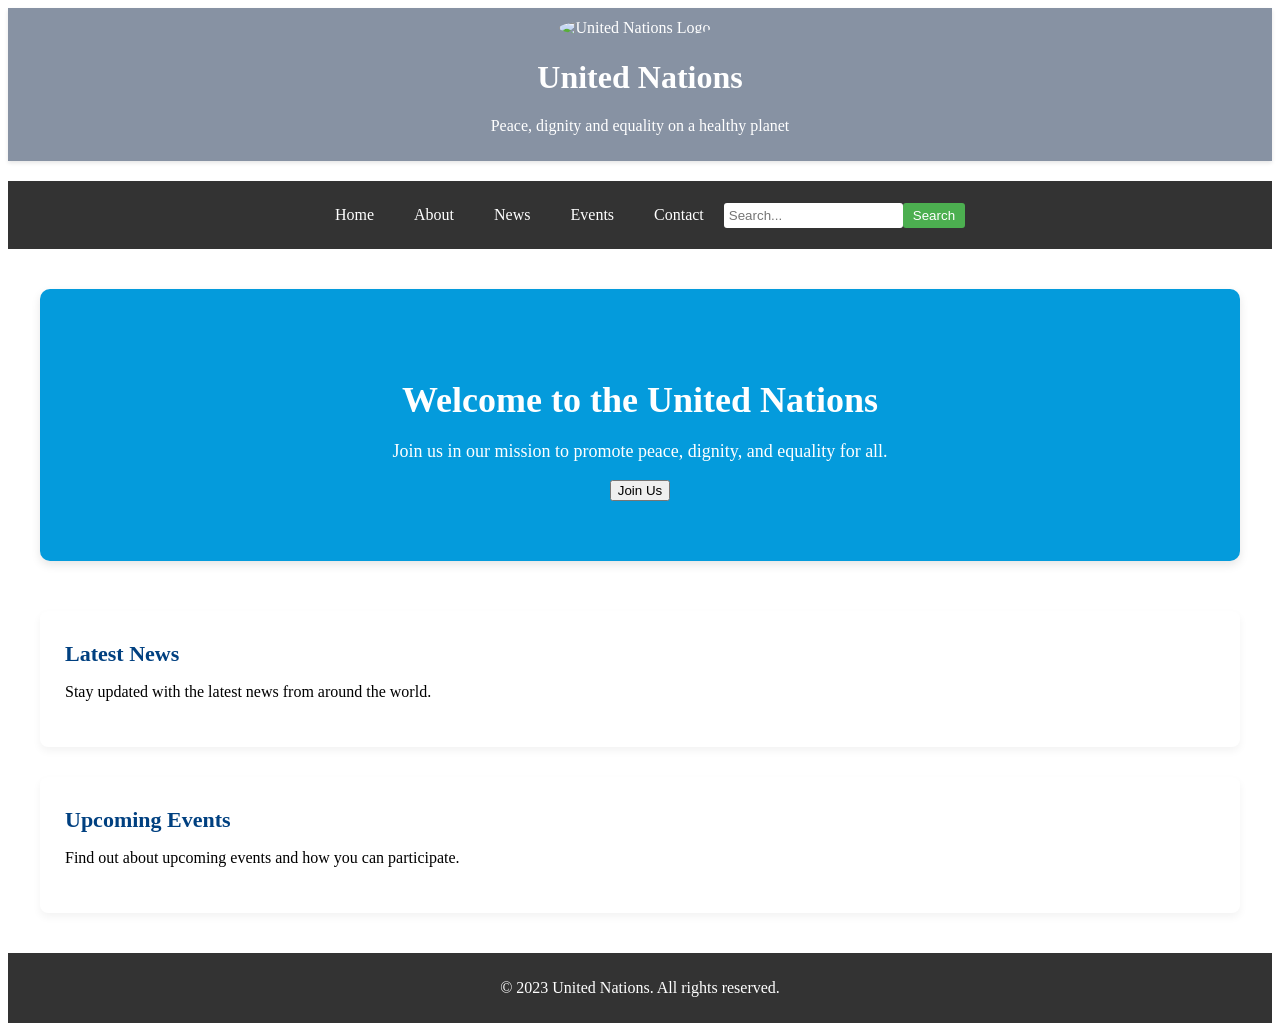
==== index.html @ 8ed75e65 "inhance header & adding sumenue list into about us" ====
<!DOCTYPE html>
<html lang="en">
<head>
    <meta charset="UTF-8">
    <meta name="viewport" content="width=device-width, initial-scale=1.0">
    <title>United Nation | Peace, dignity and equality
on a healthy planet</title>
<link rel="stylesheet" href="index.css">
</head>
<body>
    <header class="top header">
        <div class="logo">
            <img src="../un/assests/images/un-logo.png" alt="United Nations Logo">
        </div>
        <h1>United Nations</h1>
        <p>Peace, dignity and equality on a healthy planet</p>
    </header>


    <nav class="top nav">
        <ul>
            <li><a href="#">Home</a></li>
            <li><a href="#">About</a>
                <ul class="submenu">
                    <li><a href="#">About Us</a></li>
                    <li><a href="#">Member States</a></li>
                    <li><a href="#">Main Bodies</a></li>
                    <li><a href="#">Secretary-General</a></li>
                    <li><a href="#">Secretariat</a></li>
                    <li><a href="#">UN System</a></li>
                    <li><a href="#">History</a></li>
                    <li><a href="#">Emblem and Flag</a></li>
                    <li><a href="#">UN Charter</a></li>
                    <li><a href="#">UDHR</a></li>
                    <li><a href="#">ICJ Statute</a></li>
                    <li><a href="#">Nobel Peace Prize</a></li>
                </ul>
            </li>
            <li><a href="#">News</a></li>
            <li><a href="#">Events</a></li>
            <li><a href="#">Contact</a></li>
        </ul>
        <div class="search">
            <input type="text" placeholder="Search...">
            <button type="submit">Search</button>
        </div>
    </nav>

<main class="content">

    <!-- Hero Section -->
    <section class="hero">
        <h2>Welcome to the United Nations</h2>
        <p>Join us in our mission to promote peace, dignity, and equality for all.</p>
        <button id="jouinButton">Join Us</button>
    </section>

    <!-- Articles Section -->
    <section class="articles">

        <!-- Article: Latest News -->
        <article class="article">
            <h3>Latest News</h3>
            <p>Stay updated with the latest news from around the world.</p>
        </article>

        <!-- Article: Upcoming Events -->
        <article class="article">
            <h3>Upcoming Events</h3>
            <p>Find out about upcoming events and how you can participate.</p>
        </article>

    </section>

</main>



<script src="index.js"></script>
<footer class="footer">
    <p>&copy; 2023 United Nations. All rights reserved.</p>
</footer>
</body>
</html>
---- index.css ----
.body{
  background-color: #f0f0f0;
  font-family: Arial, sans-serif;
  line-height: 1.6;
}

.header{
  display:inline-block;
  width: 100%;
  background-color: #8792a3;
  color: white;
  padding: 10px 0;
  text-align: center;
  box-shadow: 0 2px 4px rgba(0, 0, 0, 0.1);
  margin-bottom: 20px;}

.logo img {
  height: 50px;
  vertical-align: middle;
  border-radius: 50% ;
  margin-right: 10px;
  position: relative;
  list-style-position: outside;

}

nav {
  display: flex;
  justify-content: center;
  background-color: #333;
  padding: 10px 0;
}

nav ul {
  list-style: none;
  padding: 0;
  margin: 0;
  display: flex;
}

ul li {
    position: relative;
}

ul > li > a {
    display: block;
    padding: 15px 20px;
    color: #fff;
    text-decoration: none;
    transition: background 0.3s ease;
}

ul > li > a:hover {
    background-color: #0066cc;
}

.submenu {
    display: none;
    position: absolute;
    top: 100%;
    left: 0;
    background-color: #004080;
    min-width: 180px;
    box-shadow: 0 4px 10px rgba(0, 0, 0, 0.1);
    border-radius: 0 0 6px 6px;
    z-index: 1000;
}

.submenu li a {
    display: block;
    padding: 12px 16px;
    color: #fff;
    text-decoration: none;
    transition: background 0.3s;
}
.submenu li a:hover {
    background-color: #0066cc;  
    z-index: 1000;
}

.submenu li a {
    display: block;
    padding: 12px 16px;
    color: #fff;
    text-decoration: none;
    transition: background 0.3s;
}

.submenu li a:hover {
    background-color: #0066cc;
}

li:hover > .submenu {
    display: block;
}

nav .search {
  display: flex;
  align-items: center;
}

nav .search input {
  padding: 5px;
  border: none;
  border-radius: 3px;
}

nav .search button {
  padding: 5px 10px;
  border: none;
  border-radius: 3px;
  background-color: #4CAF50;
  color: white;
  cursor: pointer;
}

nav .search button:hover {
  background-color: #45a049;
}

.content {
    max-width: 1200px;
    margin: 0 auto;
    padding: 40px 20px;
}

.hero {
    background-color: #049bdc;
    color: #fff;
    padding: 60px 40px;
    text-align: center;
    border-radius: 10px;
    box-shadow: 0 4px 10px rgba(0, 0, 0, 0.1);
    margin-bottom: 50px;
}

.hero h2 {
    font-size: 36px;
    margin-bottom: 20px;
}

.hero p {
    font-size: 18px;
}

/* قسم المقالات */
.articles {
    display: flex;
    flex-wrap: wrap;
    gap: 30px;
    justify-content: space-between;
}

.article {
    background-color: #fff;
    padding: 30px 25px;
    flex: 1 1 calc(50% - 15px); 
    border-radius: 8px;
    box-shadow: 0 4px 8px rgba(0, 0, 0, 0.05);
    transition: transform 0.3s ease, box-shadow 0.3s ease;
}

.article:hover {
    transform: translateY(-5px);
    box-shadow: 0 8px 20px rgba(0, 0, 0, 0.1);
}

.article h3 {
    margin-top: 0;
    color: #004080;
    font-size: 22px;
    margin-bottom: 15px;
}

.article p {
    font-size: 16px;
}

footer {
  background-color: #333;
  color: white;
  text-align: center;
  padding: 10px 0;
  position: relative;
  bottom: 0;
  width: 100%;
}
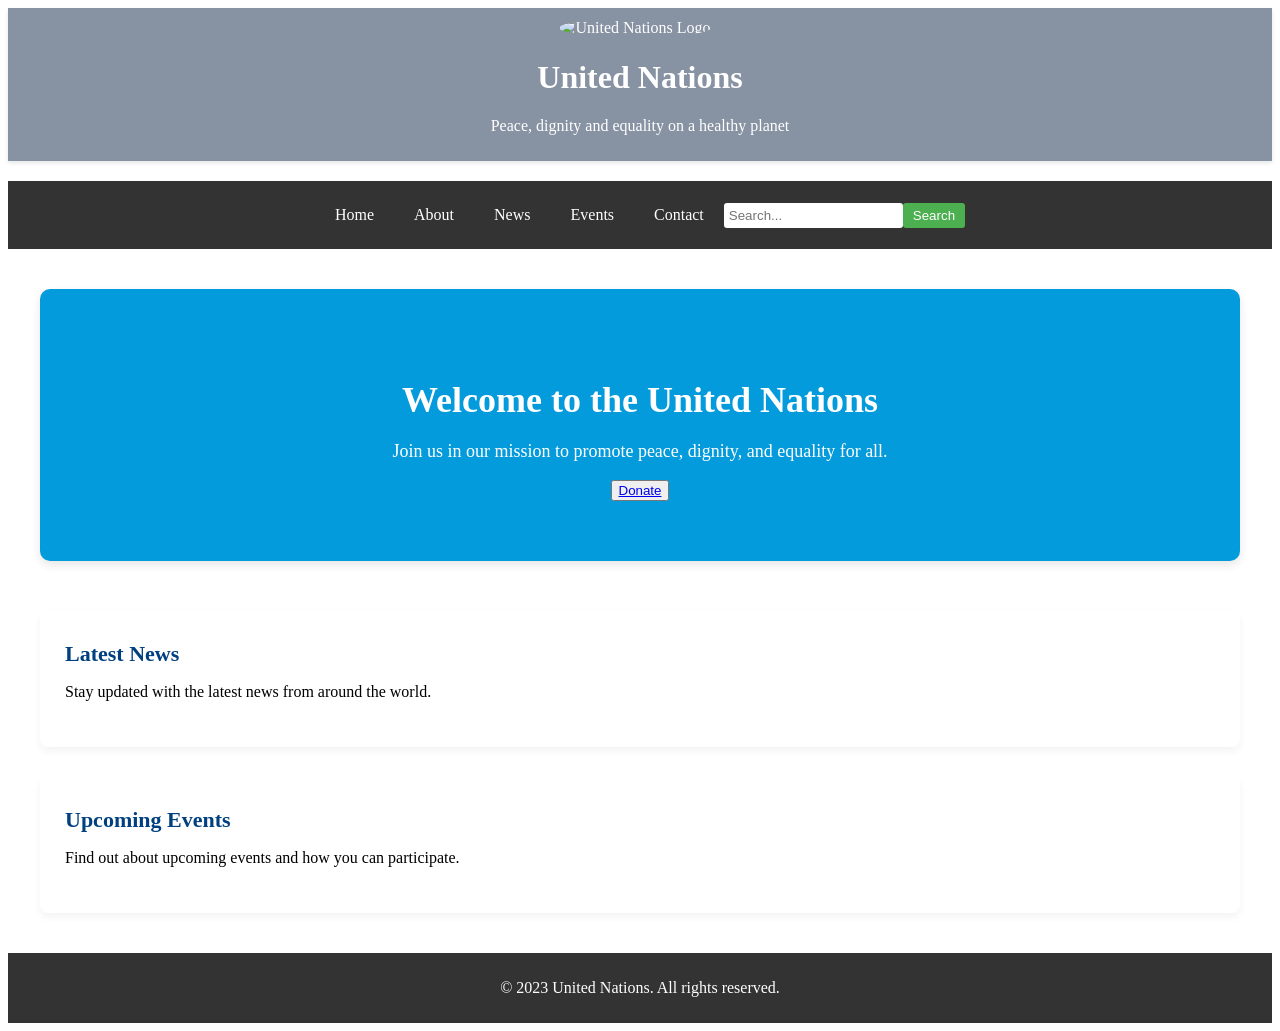
==== commit 9218d7b0: "adding inhance form donation" ====
--- a/index.html
+++ b/index.html
@@ -52,7 +52,7 @@
     <section class="hero">
         <h2>Welcome to the United Nations</h2>
         <p>Join us in our mission to promote peace, dignity, and equality for all.</p>
-        <button id="jouinButton">Join Us</button>
+        <button id="donateButton"><a href="donate.html">Donate</a></button>
     </section>
 
     <!-- Articles Section -->
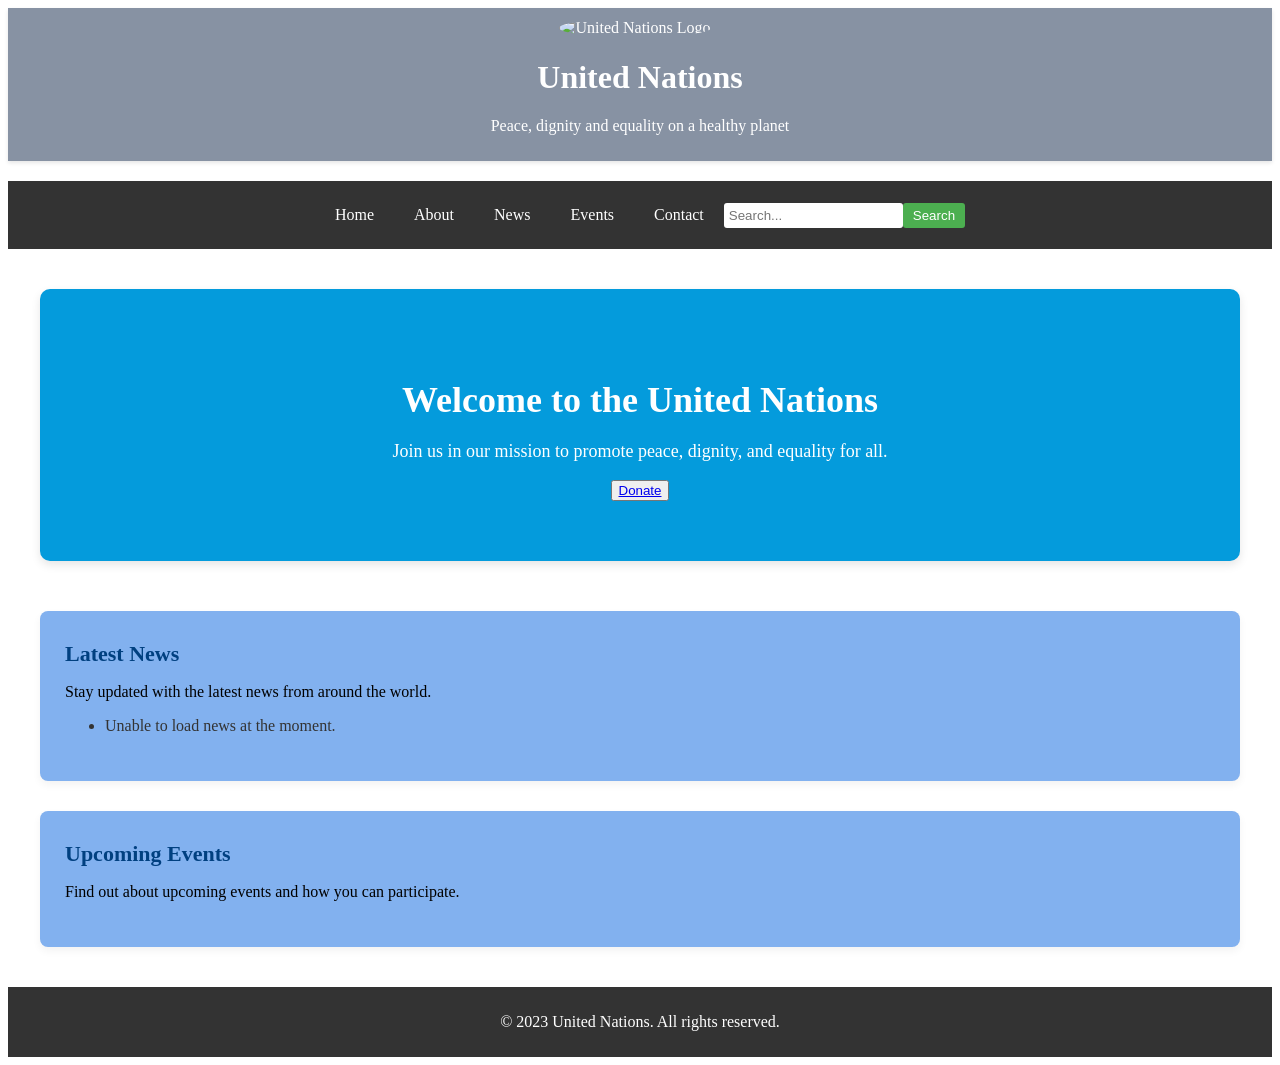
==== commit 7f5577a3: "get last ten headline news from un api by using fetch, await ,slice in js" ====
--- a/index.html
+++ b/index.html
@@ -19,10 +19,10 @@
 
     <nav class="top nav">
         <ul>
-            <li><a href="#">Home</a></li>
-            <li><a href="#">About</a>
+            <li><a href="index.html">Home</a></li>
+            <li><a href="about.html">About</a>
                 <ul class="submenu">
-                    <li><a href="#">About Us</a></li>
+                    <li><a href="about.html">About Us</a></li>
                     <li><a href="#">Member States</a></li>
                     <li><a href="#">Main Bodies</a></li>
                     <li><a href="#">Secretary-General</a></li>
@@ -38,7 +38,7 @@
             </li>
             <li><a href="#">News</a></li>
             <li><a href="#">Events</a></li>
-            <li><a href="#">Contact</a></li>
+            <li><a href="contact.html">Contact</a></li>
         </ul>
         <div class="search">
             <input type="text" placeholder="Search...">
@@ -62,6 +62,7 @@
         <article class="article">
             <h3>Latest News</h3>
             <p>Stay updated with the latest news from around the world.</p>
+            <ul id="news-list"></ul>
         </article>
 
         <!-- Article: Upcoming Events -->
--- a/index.css
+++ b/index.css
@@ -143,7 +143,7 @@
     font-size: 18px;
 }
 
-/* قسم المقالات */
+
 .articles {
     display: flex;
     flex-wrap: wrap;
@@ -152,7 +152,7 @@
 }
 
 .article {
-    background-color: #fff;
+    background-color: #82b1ef;
     padding: 30px 25px;
     flex: 1 1 calc(50% - 15px); 
     border-radius: 8px;
@@ -169,11 +169,17 @@
     margin-top: 0;
     color: #004080;
     font-size: 22px;
+    
     margin-bottom: 15px;
 }
 
 .article p {
     font-size: 16px;
+}
+
+.article ul{
+  display: block;
+  color: #333;
 }
 
 footer {
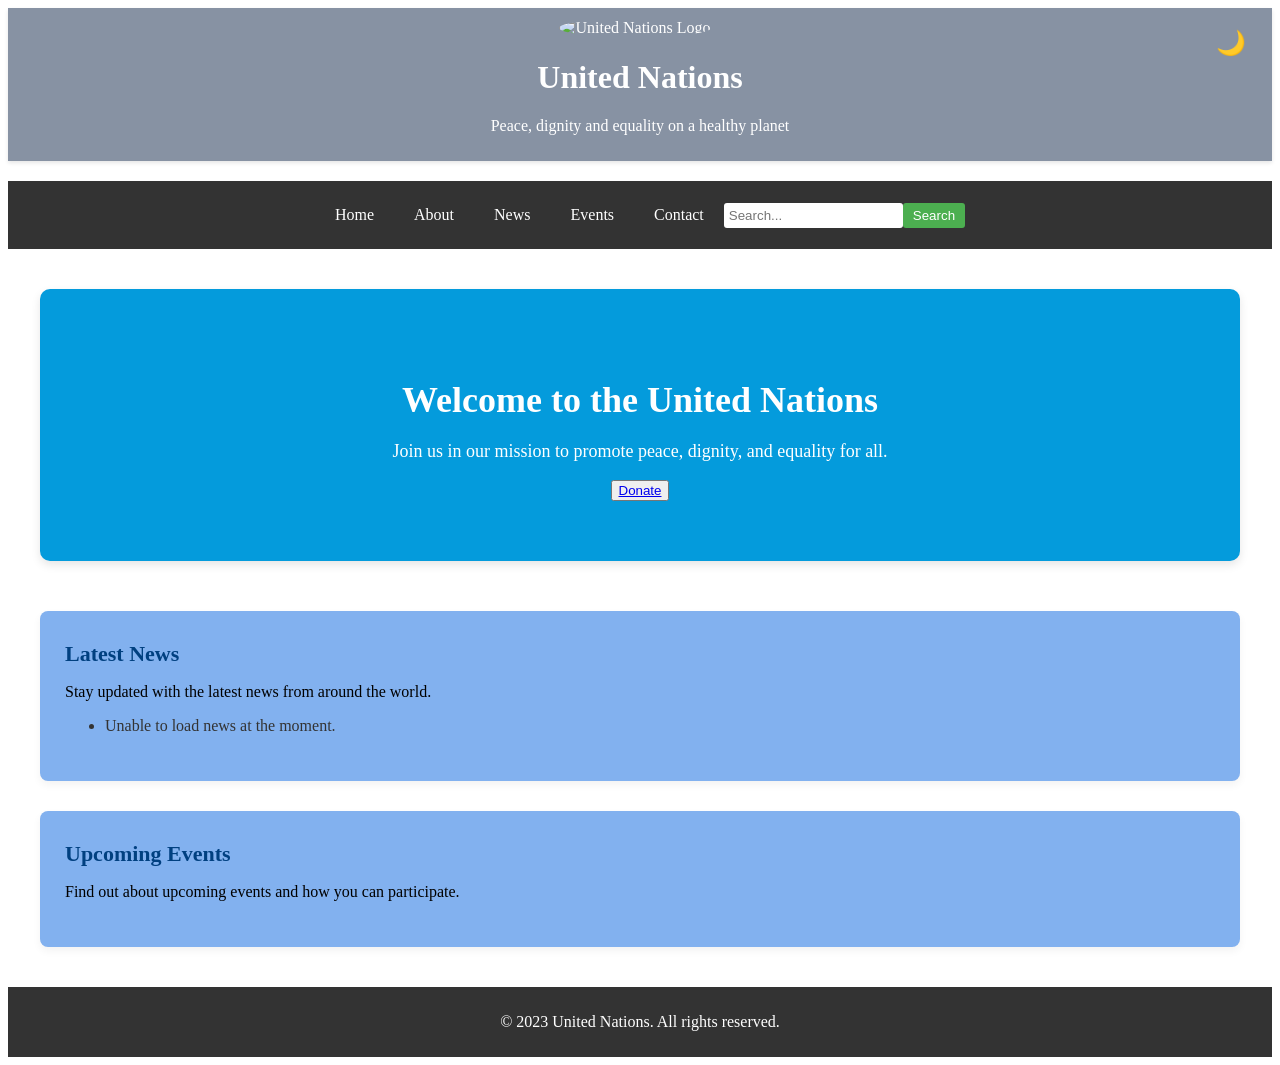
==== commit 1af5338b: "adding dark & light mode by css & js" ====
--- a/index.html
+++ b/index.html
@@ -7,11 +7,13 @@
 on a healthy planet</title>
 <link rel="stylesheet" href="index.css">
 </head>
+
 <body>
     <header class="top header">
         <div class="logo">
             <img src="../un/assests/images/un-logo.png" alt="United Nations Logo">
         </div>
+         <button id="toggle-theme" class="theme-btn">🌙</button>
         <h1>United Nations</h1>
         <p>Peace, dignity and equality on a healthy planet</p>
     </header>
--- a/index.css
+++ b/index.css
@@ -1,3 +1,32 @@
+header {
+  position: relative;
+  padding: 20px;
+}
+
+.theme-btn {
+  position: absolute;
+  top: 20px;
+  right: 20px;
+  background-color: transparent;
+  border: none;
+  font-size: 24px;
+  cursor: pointer;
+}
+
+body.dark-mode {
+  background-color: #1c1c1c;
+  color: #f0f0f0;
+}
+
+body.dark-mode header {
+  background-color: #2c2c2c;
+}
+
+body.dark-mode .theme-btn {
+  color: #f0f0f0;
+}
+
+
 .body{
   background-color: #f0f0f0;
   font-family: Arial, sans-serif;
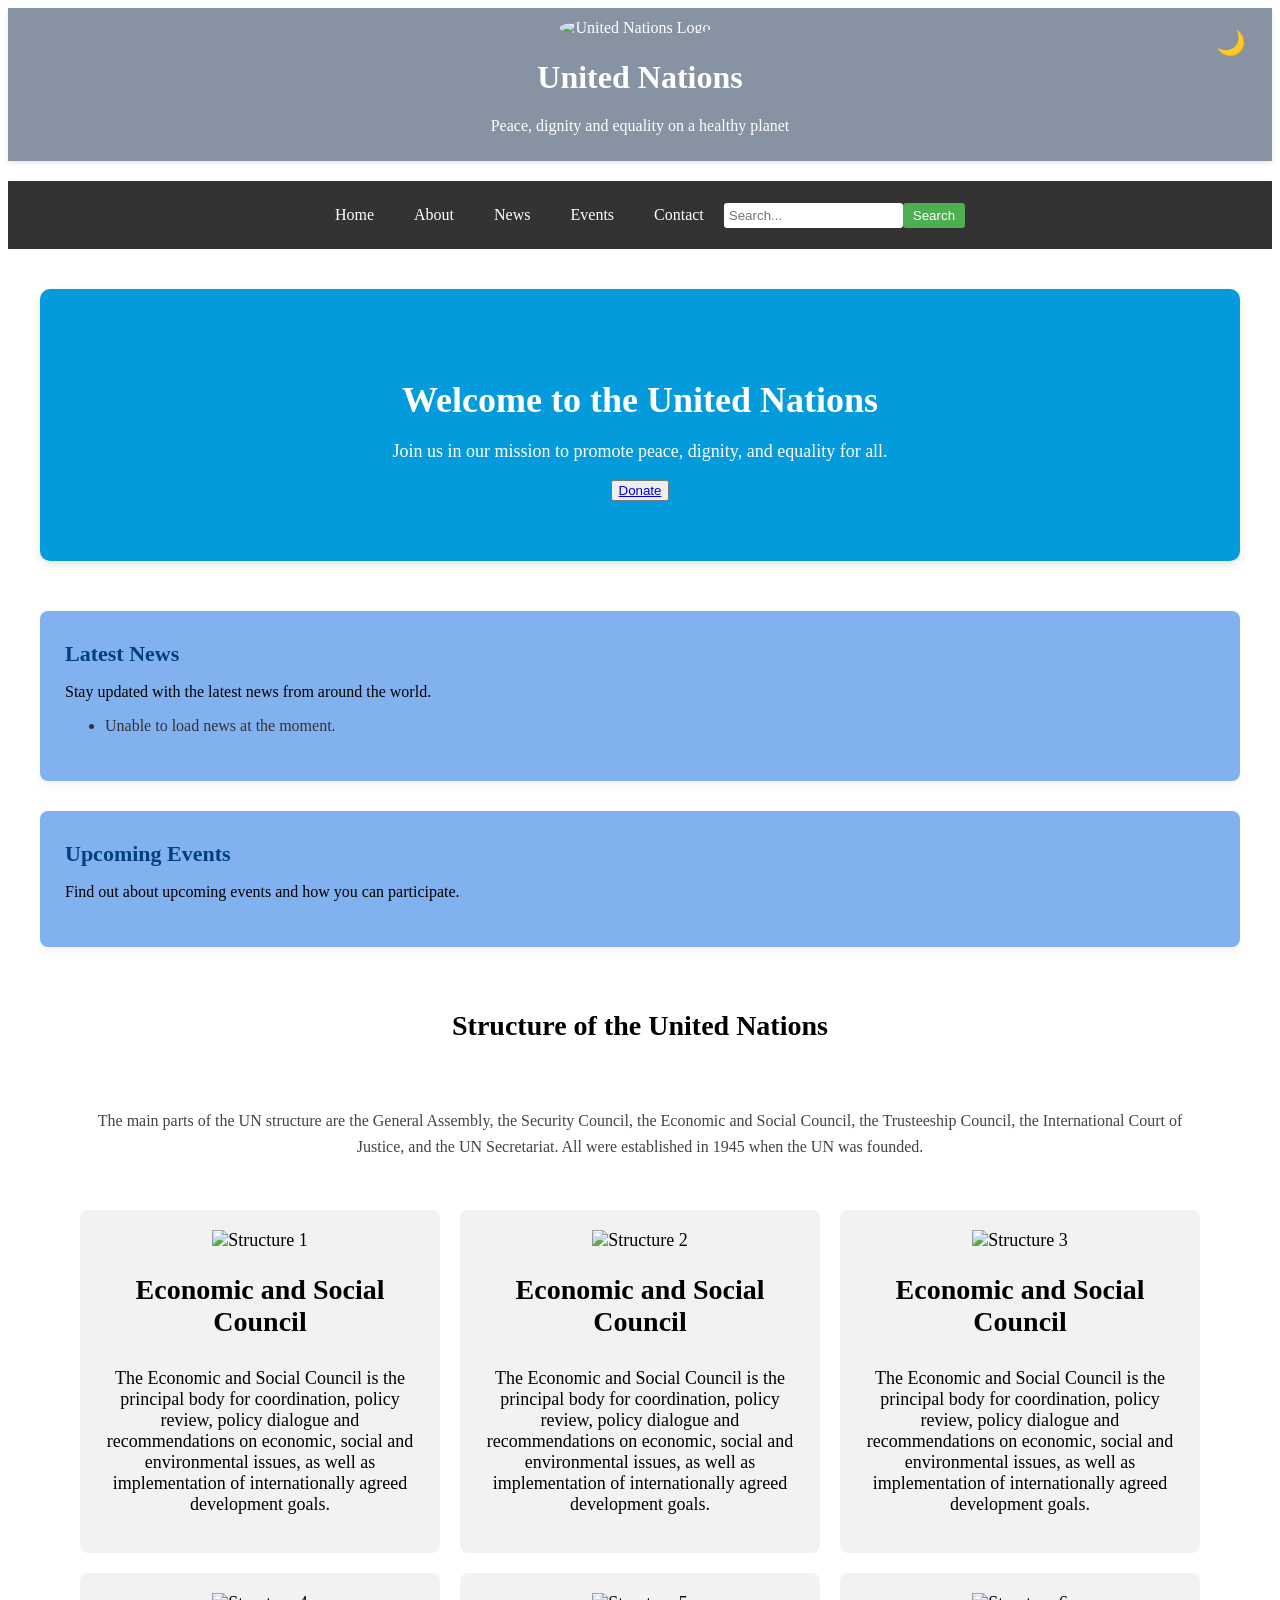
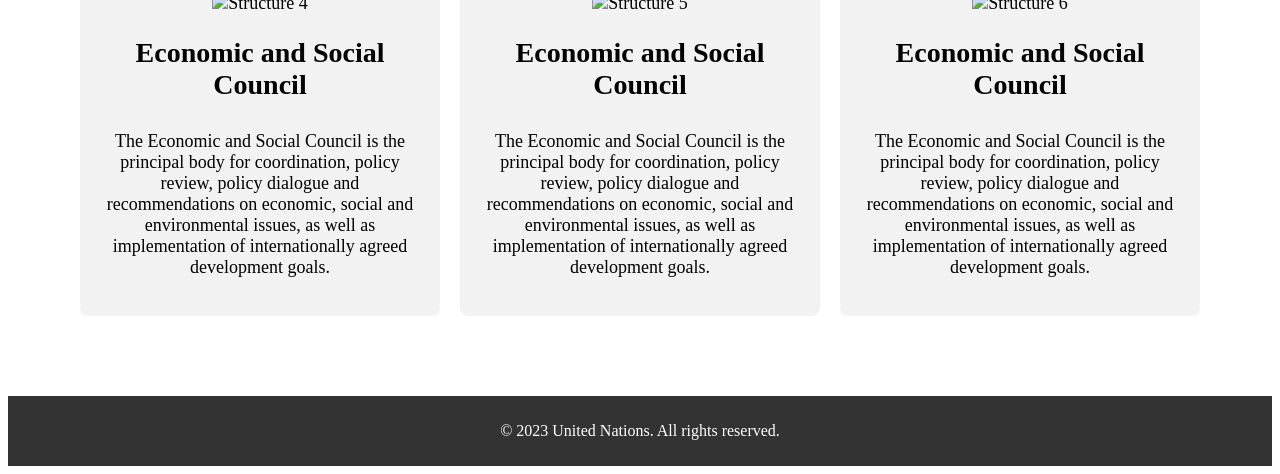
==== commit f2281471: "adding Structure of the United Nations in a home page" ====
--- a/index.html
+++ b/index.html
@@ -57,23 +57,90 @@
         <button id="donateButton"><a href="donate.html">Donate</a></button>
     </section>
 
+    
     <!-- Articles Section -->
     <section class="articles">
-
+        
         <!-- Article: Latest News -->
         <article class="article">
             <h3>Latest News</h3>
             <p>Stay updated with the latest news from around the world.</p>
             <ul id="news-list"></ul>
         </article>
-
+        
         <!-- Article: Upcoming Events -->
         <article class="article">
             <h3>Upcoming Events</h3>
             <p>Find out about upcoming events and how you can participate.</p>
         </article>
+        
+    </section>
 
-    </section>
+    <section>
+        
+<section>
+  <div class="structure">
+    <h2>Structure of the United Nations</h2>
+    <p class="p">The main parts of the UN structure are the General Assembly, the
+       Security Council, the Economic and Social Council, the Trusteeship Council, 
+       the International Court of Justice, and the UN Secretariat. All were established in 1945 when the UN was founded.</p>
+
+    <div class="sub">
+      <img src="../un/assests/images/United Nations _ Peace, dignity and equality on a healthy planet.html" alt="Structure 1">
+      <h2>Economic and Social Council</h2>
+      <p>The Economic and Social Council is the principal body for coordination, 
+        policy review, policy dialogue and recommendations on economic, 
+        social and environmental issues, as well as implementation of internationally 
+        agreed development goals.</p>
+    </div>
+
+    <div class="sub">
+      <img src="images/2.png" alt="Structure 2">
+      <h2>Economic and Social Council</h2>
+      <p>The Economic and Social Council is the principal body for coordination, 
+        policy review, policy dialogue and recommendations on economic, 
+        social and environmental issues, as well as implementation of internationally 
+        agreed development goals.</p>
+    </div>
+
+    <div class="sub">
+      <img src="images/3.png" alt="Structure 3">
+      <h2>Economic and Social Council</h2>
+      <p>The Economic and Social Council is the principal body for coordination, 
+        policy review, policy dialogue and recommendations on economic, 
+        social and environmental issues, as well as implementation of internationally 
+        agreed development goals.</p>
+    </div>
+
+    <div class="sub">
+      <img src="images/4.png" alt="Structure 4">
+      <h2>Economic and Social Council</h2>
+      <p>The Economic and Social Council is the principal body for coordination, 
+        policy review, policy dialogue and recommendations on economic, 
+        social and environmental issues, as well as implementation of internationally 
+        agreed development goals.</p>
+    </div>
+
+    <div class="sub">
+      <img src="images/5.png" alt="Structure 5">
+      <h2>Economic and Social Council</h2>
+      <p>The Economic and Social Council is the principal body for coordination, 
+        policy review, policy dialogue and recommendations on economic, 
+        social and environmental issues, as well as implementation of internationally 
+        agreed development goals.</p>
+    </div>
+
+    <div class="sub">
+      <img src="images/6.png" alt="Structure 6">
+      <h2>Economic and Social Council</h2>
+      <p>The Economic and Social Council is the principal body for coordination, 
+        policy review, policy dialogue and recommendations on economic, 
+        social and environmental issues, as well as implementation of internationally 
+        agreed development goals.</p>
+    </div>
+  </div>
+</section>
+
 
 </main>
 
--- a/index.css
+++ b/index.css
@@ -211,6 +211,53 @@
   color: #333;
 }
 
+.structure {
+  display: grid;
+  grid-template-columns: repeat(auto-fit, minmax(200px, 1fr)); /* توزيع مرن */
+  gap: 20px;
+  padding: 40px;
+  text-align: center;
+}
+
+.structure {
+  display: grid;
+  grid-template-columns: repeat(3, 1fr); 
+  gap: 20px;
+  padding: 40px;
+  text-align: center;
+}
+
+.structure h2 {
+  grid-column: 1 / -1; 
+  font-size: 28px;
+  font-weight: bold;
+  margin-bottom: 30px;
+}
+
+.structure .p{
+    grid-column: 1 / -1;
+  font-size: 16px;
+  line-height: 1.6;
+  text-align: center;
+  margin-bottom: 30px;
+  color: #444;
+}
+
+.sub {
+  background-color: #f2f2f2;
+  padding: 20px;
+  border-radius: 8px;
+  font-size: 18px;
+  transition: 0.3s ease;
+}
+
+.sub:hover {
+  background-color: #ddd;
+  transform: translateY(-5px);
+}
+
+
+
 footer {
   background-color: #333;
   color: white;
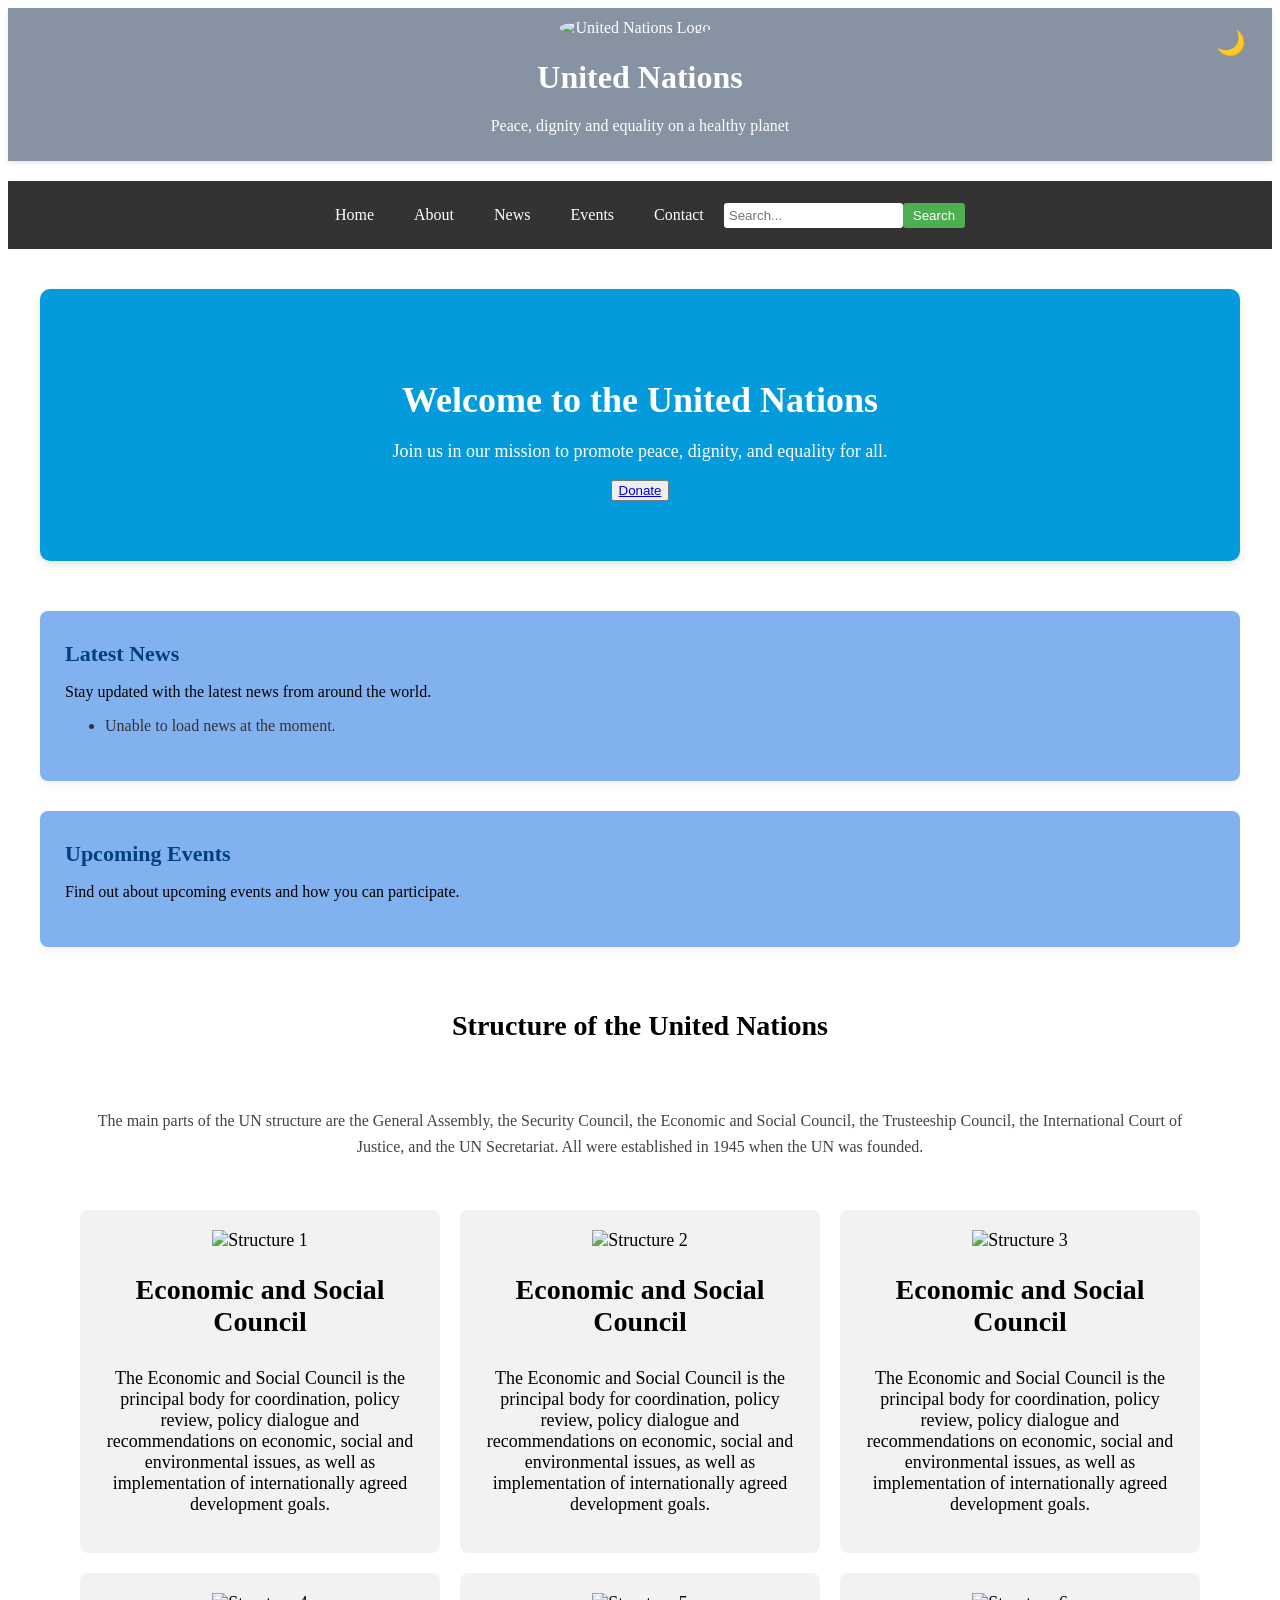
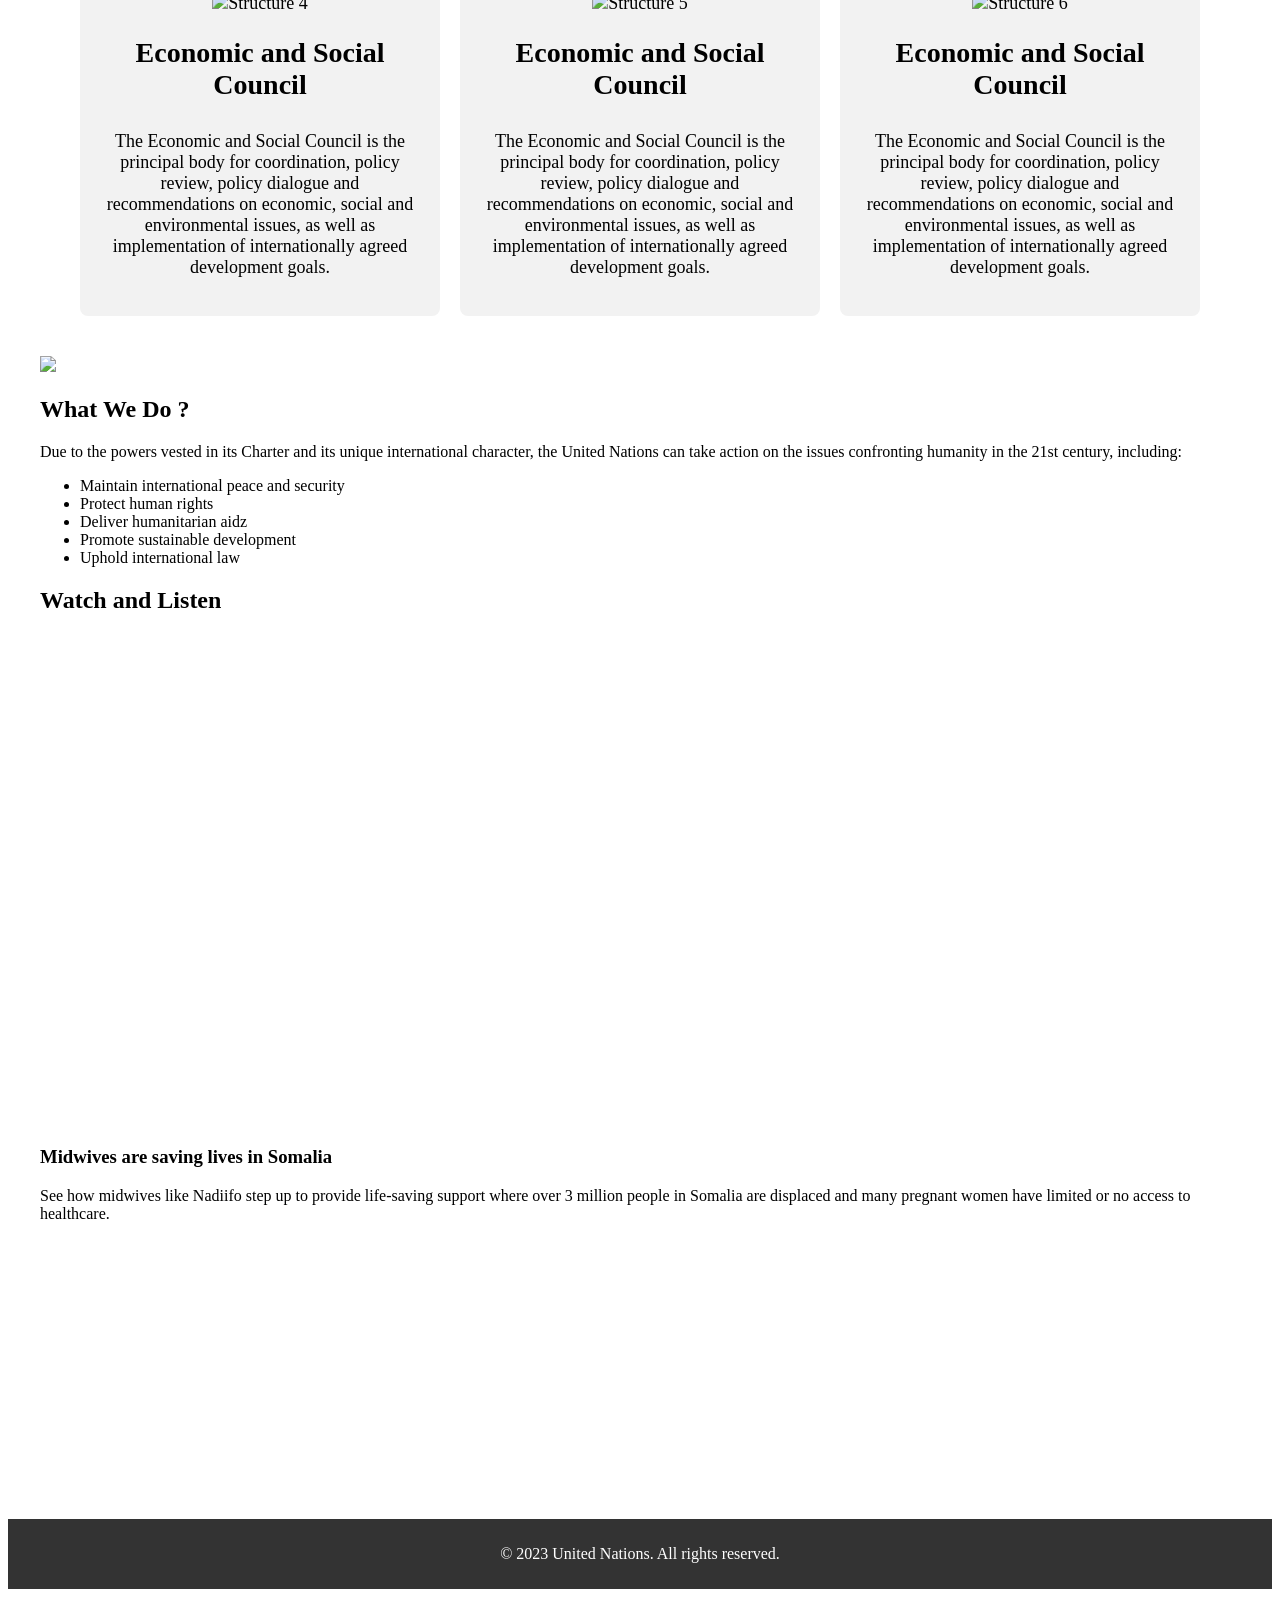
==== commit d3c8c953: "adding watch & Listen section in a home page" ====
--- a/index.html
+++ b/index.html
@@ -142,6 +142,51 @@
 </section>
 
 
+<section class="what-we-do">
+    <div>
+        <img src="https://www.un.org/en/our-work/maintain-international-peace-and-security">
+    </div>
+    <h2>What We Do ?</h2>
+    <p>Due to the powers vested in its Charter and its unique international character, 
+        the United Nations can take action on the issues confronting humanity in the 21st century, 
+        including:</p>
+
+        <ul>
+            <li>Maintain international peace and security</li>
+            <li>Protect human rights</li>
+            <li>Deliver humanitarian aidz</li>
+            <li>Promote sustainable development</li>
+            <li>Uphold international law</li>
+        </ul>
+</section>
+
+<section>
+    <h2>Watch and Listen</h2>
+    <iframe width="870" height="490" 
+    src="https://www.youtube.com/embed/mg8HNRkaEio" 
+    title="Midwives are saving lives in Somalia, no matter the circumstances" 
+    frameborder="0" allow="accelerometer; autoplay; clipboard-write; encrypted-media; gyroscope; picture-in-picture; web-share" 
+    referrerpolicy="strict-origin-when-cross-origin" allowfullscreen></iframe>
+    <h3>Midwives are saving lives in Somalia</h3>
+    <p>See how midwives like Nadiifo step up to provide life-saving 
+        support where over 3 million people in Somalia are displaced 
+        and many pregnant women have limited or no access to healthcare.</p>
+
+        <div style="display: grid; grid-template-columns: repeat(2, 1fr);">
+            <div><iframe width="420" height="236" 
+                src="https://www.youtube.com/embed/wWaRMrOSKV8" 
+                title="Concert in Celebration of Nelson Mandela International Day| United Nations Chamber Music Society" 
+                frameborder="0" allow="accelerometer; autoplay; clipboard-write; encrypted-media; gyroscope; picture-in-picture; web-share" 
+                referrerpolicy="strict-origin-when-cross-origin" allowfullscreen></iframe></div>
+            <di><iframe width="420" height="236" 
+                src="https://www.youtube.com/embed/dbNzKWLA96Q"
+                title="The ocean is our lifeline - Cody Simpson" 
+                frameborder="0" allow="accelerometer; autoplay; clipboard-write; encrypted-media; gyroscope; picture-in-picture; web-share" 
+                referrerpolicy="strict-origin-when-cross-origin" allowfullscreen></iframe></di>
+        </div>
+</section>
+
+
 </main>
 
 
--- a/index.css
+++ b/index.css
@@ -213,7 +213,7 @@
 
 .structure {
   display: grid;
-  grid-template-columns: repeat(auto-fit, minmax(200px, 1fr)); /* توزيع مرن */
+  grid-template-columns: repeat(auto-fit, minmax(200px, 1fr)); 
   gap: 20px;
   padding: 40px;
   text-align: center;
